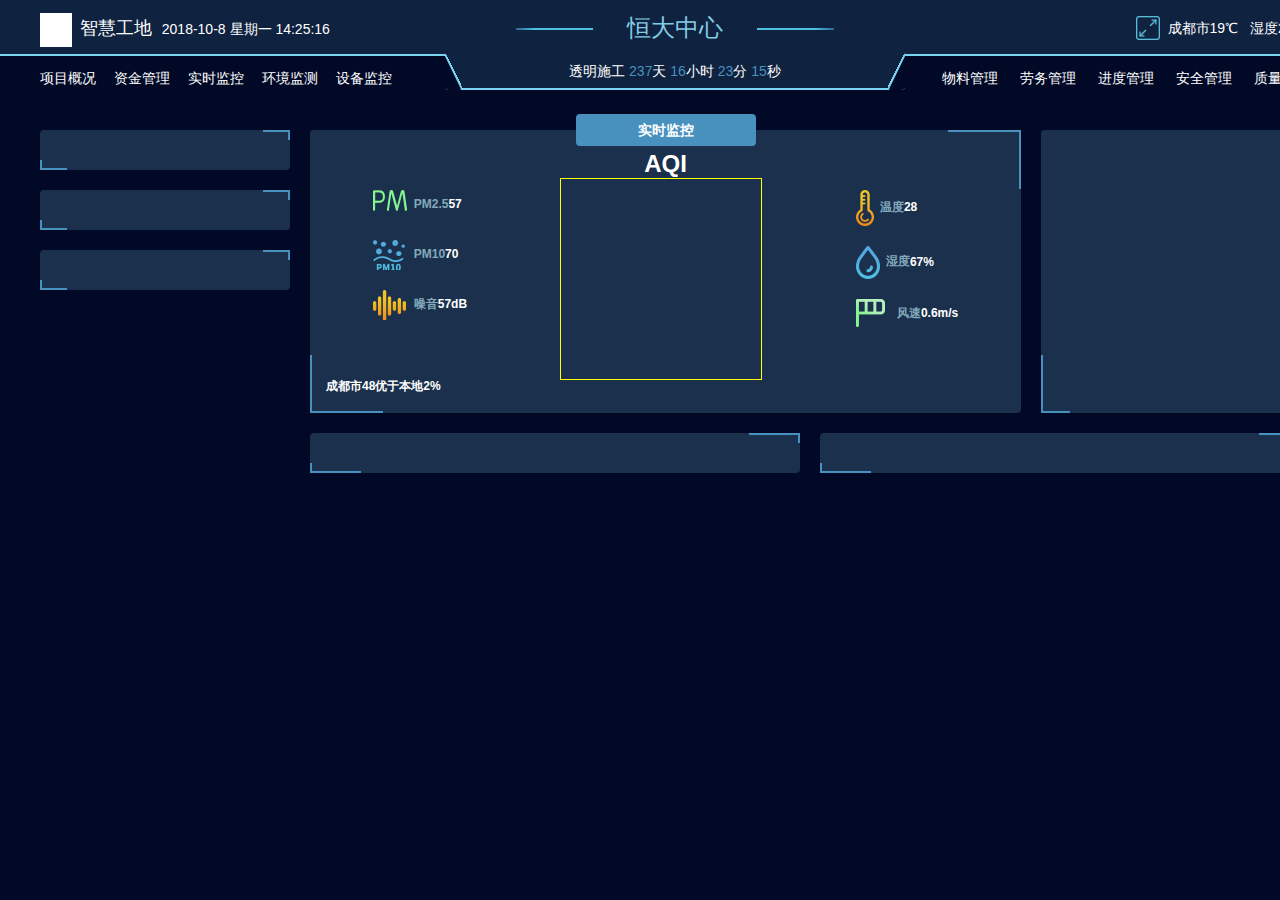
==== src/environmentalMonitoring.html @ 9ab62659 "页面样式修改" ====
<!DOCTYPE html>
<html lang="en">
<head>
    <meta charset="UTF-8">
    <meta name="viewport" content="width=device-width, initial-scale=1.0">
    <meta http-equiv="X-UA-Compatible" content="ie=edge">
    <title>智慧工地-环境监测</title>
    <link rel="stylesheet" href="./css/normalize.css">
    <link rel="stylesheet" href="./css/global.css">
</head>
<body>
    <div class="page-body">
        <div class="header">
            <div class="header_msg">
                <div class="header_msg__left">
                    <div class="logo"></div>
                    <div class="title">智慧工地</div>
                    <div class="nowdate">
                        <span>2018-10-8</span> 
                        <span>星期一</span>
                        <span>14:25:16</span>
                    </div>
                </div>
                <div class="header_msg__center">
                    <span class="project-title">恒大中心</span>
                </div>
                <div class="header_msg__right">
                    <div style="position: absolute;right:0;">
                        <div class="zoom-btn"></div>
                        <span>成都市19℃</span>
                        <span>湿度20%</span>
                    </div>
                </div>
            </div>
            <div class="header_nav">
                <div class="header_nav__left">
                    <ul>
                        <li><a href="./projectOverview.html">项目概况</a></li>
                        <li><a href="">资金管理</a></li>
                        <li><a href="./realTimeMonitoring.html">实时监控</a></li>
                        <li><a href="./environmentalMonitoring.html">环境监测</a></li>
                        <li><a href="./equipmentMonitoring.html">设备监控</a></li>
                    </ul>
                </div>
                <div class="header_nav__center">
                    <span class="rotate-square rotate-square__left"></span>
                    <div class="accumulative-time">透明施工
                        <span>237</span>天
                        <span>16</span>小时
                        <span>23</span>分
                        <span>15</span>秒
                    </div>
                    <span class="rotate-square rotate-square__right"></span>
                </div>
                <div class="header_nav__right">
                    <ul>
                        <li><a href="">物料管理</a></li>
                        <li><a href="./laborManagement.html">劳务管理</a></li>
                        <li><a href="">进度管理</a></li>
                        <li><a href="./securityManagement.html">安全管理</a></li>
                        <li><a href="./qualityManagement.html">质量管理</a></li>
                    </ul>
                </div>
            </div>
        </div>
        <div class="content">
            <div class="dis-flex">
                <div class="content__wrapper__left">
                    <div class="card margin-bottom-20">
                        <div class="card__header">
                        </div>
                    </div>
                    <div class="card margin-bottom-20">
                        <div class="card__header"></div>
                    </div>
                    <div class="card">
                        <div class="card__header">
                            
                        </div>
                    </div>
                </div>
                <div class="content__wrapper__right margin-left-20">
                    <div class="dis-flex">
                        <div class="flex-3">
                            <div class="card realtime-monitor">
                                    <div class="card__top-title">实时监控</div>
                                    <div class="card__header">
                                        <div class="card__header__center">AQI</div>
                                        <div class="card__content realtime-monitor__content">
                                            <div class="flex-space_around">
                                                <ul>
                                                    <li><span class="icon-text icon-text-pm25">PM2.5</span>57</li>
                                                    <li><span class="icon-text icon-text-pm10">PM10</span>70</li>
                                                    <li><span class="icon-text icon-text-noise">噪音</span>57dB</li>                                                                                                             
                                                </ul>
                                                <div class="realtime-monitor__content__radar"></div>
                                                <ul>
                                                    <li><span class="icon-text icon-text-thermometer">温度</span>28</li>
                                                    <li><span class="icon-text icon-text-humidity">湿度</span>67%</li>
                                                    <li><span class="icon-text icon-text-windspeed">风速</span>0.6m/s</li>                                                                                                             
                                                </ul>
                                            </div>
                                            <div>
                                                <div>成都市<span>48</span>优于本地2%</div>
                                                <div></div>
                                            </div>
                                        </div>
                                    </div>
                            </div>
                        </div>
                        <div class="card flex-1 margin-left-20"></div>
                    </div>
                    <div class="flex-space_between margin-top-20">
                        <div class="card"></div>
                        <div class="card margin-left-20"></div>
                    </div>

                </div>
            </div>
        </div>
    </div>
    <script src="./js/echarts.min.js"></script>
    <script src="./js/setEchart.js"></script>
</body>
</html>
---- src/css/global.css ----
/*** color(字体颜色、背景色)
******************/
.text-shadow-white {
  text-shadow: 0 1px yellow;
}
/**
 * 清除默认样式
 */
a {
  text-decoration: none;
}
li {
  list-style: none;
}
ul {
  padding: 0;
}
/**
 *整体布局
 */
html,
body {
  width: 100%;
  height: 100%;
  font-size: 14px;
  font-family: "microsoft yahei", tahoma, arial, Helvetica, sans-serif;
}
body {
  min-width: 1350px;
  background: #010926 url(../images/bg_grid.png) repeat-x;
  background-position: 0 100%;
  background-attachment: fixed;
}
.page-body {
  /* 页面首部
   ========================================================================== */
  /* 页面主体
   ========================================================================== */
}
.page-body .header_msg {
  display: flex;
  justify-content: space-between;
  padding: 0 40px;
  width: 100%;
  height: 56px;
  color: #fff;
  line-height: 56px;
  box-sizing: border-box;
  background-color: #0f223f;
  border-bottom: 2px solid #79D5F2;
}
.page-body .header_msg__left {
  flex: 1;
  float: left;
  height: 100%;
  line-height: 56px;
}
.page-body .header_msg__left .logo {
  display: inline-block;
  vertical-align: middle;
  width: 32px;
  height: 34px;
  background-color: #fff;
}
.page-body .header_msg__left .title {
  display: inline-block;
  margin-left: 4px;
  font-size: 18px;
  line-height: 56px;
}
.page-body .header_msg__left .nowdate {
  display: inline-block;
  margin-left: 6px;
}
.page-body .header_msg__center {
  width: 460px;
  text-align: center;
}
.page-body .header_msg__center .project-title {
  position: relative;
  font-size: 24px;
  color: #83CBE4;
}
.page-body .header_msg__center .project-title::before,
.page-body .header_msg__center .project-title::after {
  content: "";
  display: inline-block;
  position: absolute;
  top: 50%;
  width: 77px;
  height: 2px;
}
.page-body .header_msg__center .project-title::before {
  left: -111px;
  background: linear-gradient(90deg, #2C6790 0%, #4EC1E2 25%, #4EC1E2 100%);
}
.page-body .header_msg__center .project-title::after {
  right: -111px;
  background: linear-gradient(-90deg, #2C6790 0%, #4EC1E2 25%, #4EC1E2 100%);
}
.page-body .header_msg__right {
  flex: 1;
  position: relative;
}
.page-body .header_msg__right .zoom-btn {
  display: inline-block;
  vertical-align: middle;
  width: 24px;
  height: 26px;
  background: url(../images/icon/icon_zoom.png) no-repeat;
  background-size: contain;
}
.page-body .header_msg__right span {
  margin: 0 4px;
}
.page-body .header_nav {
  display: flex;
  padding: 0 40px;
  height: 34px;
}
.page-body .header_nav__left {
  flex: 1;
}
.page-body .header_nav__left::after {
  content: "";
  display: block;
  clear: both;
}
.page-body .header_nav__left ul {
  float: left;
  padding: 0;
}
.page-body .header_nav__left ul li {
  float: left;
}
.page-body .header_nav__left ul li:nth-child(n+2) {
  margin-left: 18px;
}
.page-body .header_nav__left ul li a {
  color: #fff;
}
.page-body .header_nav__left ul li a:hover {
  color: #4891be;
}
.page-body .header_nav__center {
  position: relative;
  margin-top: -4px;
  width: 460px;
  color: #fff;
  background-color: #010926;
  box-sizing: border-box;
  overflow: hidden;
  border-radius: 4px;
}
.page-body .header_nav__center .accumulative-time {
  display: inline-block;
  height: 100%;
  width: 100%;
  line-height: 34px;
  text-align: center;
  border-right: 0;
  border-left: 0;
  border-top: 2px solid #0f223f;
  background-color: #0f223f;
  box-sizing: border-box;
  border-bottom: 2px solid #79D5F2;
}
.page-body .header_nav__center .accumulative-time span {
  color: #4891be;
}
.page-body .header_nav__center .rotate-square {
  display: inline-block;
  position: absolute;
  top: 0;
  width: 22px;
  height: 44px;
  background-color: #010926;
  border-radius: 4px;
}
.page-body .header_nav__center .rotate-square__left {
  left: 0;
  transform: rotate(-26deg) translate3d(-13px, -5px, 0);
  border-right: 2px solid #79D5F2;
}
.page-body .header_nav__center .rotate-square__right {
  right: 0;
  transform: rotate(26deg) translate3d(13px, -5px, 0);
  border-left: 2px solid #79D5F2;
}
.page-body .header_nav__right {
  flex: 1;
}
.page-body .header_nav__right::after {
  content: "";
  display: block;
  clear: both;
}
.page-body .header_nav__right ul {
  padding: 0;
  float: right;
}
.page-body .header_nav__right ul li {
  display: inline-block;
}
.page-body .header_nav__right ul li:nth-child(n+2) {
  margin-left: 18px;
}
.page-body .header_nav__right ul li a {
  color: #fff;
}
.page-body .header_nav__right ul li a:hover {
  color: #4891be;
}
.page-body .content {
  padding: 40px;
}
.page-body .content__wrapper {
  display: flex;
}
.page-body .content__wrapper__left {
  flex: 1;
}
.page-body .content__wrapper__right {
  flex: 4;
}
.page-body .content .content__left,
.page-body .content .content__center,
.page-body .content .content__right {
  height: 100%;
}
.page-body .content .content__left {
  flex: 1;
}
.page-body .content .content__center {
  flex: 3;
  margin-left: 20px;
}
.page-body .content .content__right {
  flex: 1;
  margin-left: 20px;
}
.page-body .content__engineer .card__content ul {
  color: #fff;
  font-size: 12px;
}
.page-body .content__engineer .card__content ul li {
  line-height: 32px;
  overflow: hidden;
  white-space: nowrap;
  text-overflow: ellipsis;
}
.page-body .content__engineer .card__content ul li span {
  margin-left: 10px;
}
.page-body .content__env .box-card__content {
  font-size: 12px;
}
.page-body .content__labor .box-card__content {
  color: #fff;
  font-size: 12px;
}
.page-body .content__labor .box-card__content .labor-icon_peoplenumber {
  width: 40px;
  height: 27px;
  background: url(../images/icon/icon_peoplenumber.png) no-repeat center center;
}
.page-body .content__labor .box-card__content .labor-icon_labor {
  width: 23px;
  height: 30px;
  background: url(../images/icon/icon_labor.png) no-repeat;
}
.page-body .content__labor .box-card__content .labor-icon_manager {
  width: 25px;
  height: 27px;
  background: url(../images/icon/icon_manager.png) no-repeat;
}
.page-body .content__pro-draw__img {
  width: 100%;
  overflow: hidden;
}
.page-body .content__pro-draw__img img {
  width: 100%;
  height: auto;
  max-height: 500px;
}
.page-body .content__monitor-equ .monitor-equ__list li {
  padding: 4px 20px;
  margin-bottom: 4px;
  font-size: 12px;
  background-color: #0B2A5E;
  border: 2px solid #1C3778;
  border-radius: 4px;
}
.page-body .content__monitor-equ .monitor-equ__list li:hover {
  background-color: #0F223F;
}
.page-body .content__monitor-equ .monitor-equ__list li:hover a {
  color: red;
}
.page-body .content .alert-today__list {
  color: #9BC6D5;
  font-size: 12px;
}
.page-body .content .alert-today__item {
  padding: 4px;
  border-bottom: 1px solid #9BC6D5;
}
.page-body .content .alert-today__item:last-child {
  border-bottom: 0;
}
.page-body .content .alert-today__item__title {
  font-size: 14px;
  color: #fff;
}
.page-body .content .related-equ {
  padding: 0;
}
.page-body .content .related-equ__content ul li:nth-child(1) .icon-circle__graph {
  background-image: url(../images/icon/icon_cir1.png);
}
.page-body .content .related-equ__content ul li:nth-child(1):hover .icon-circle__graph {
  background-image: url(../images/icon/icon_cir1_act.png);
}
.page-body .content .related-equ__content ul li:nth-child(1):hover .icon-circle__title {
  color: red;
}
.page-body .content .related-equ__content ul li:nth-child(2) .icon-circle__graph {
  background-image: url(../images/icon/icon_cir2.png);
}
.page-body .content .related-equ__content ul li:nth-child(2):hover .icon-circle__graph {
  background-image: url(../images/icon/icon_cir2_act.png);
}
.page-body .content .related-equ__content ul li:nth-child(2):hover .icon-circle__title {
  color: red;
}
.page-body .content .related-equ__content ul li:nth-child(3) .icon-circle__graph {
  background-image: url(../images/icon/icon_cir3.png);
}
.page-body .content .related-equ__content ul li:nth-child(3):hover .icon-circle__graph {
  background-image: url(../images/icon/icon_cir3_act.png);
}
.page-body .content .related-equ__content ul li:nth-child(3):hover .icon-circle__title {
  color: red;
}
.page-body .content .related-equ__content ul li:nth-child(4) .icon-circle__graph {
  background-image: url(../images/icon/icon_cir4.png);
}
.page-body .content .related-equ__content ul li:nth-child(4):hover .icon-circle__graph {
  background-image: url(../images/icon/icon_cir4_act.png);
}
.page-body .content .related-equ__content ul li:nth-child(4):hover .icon-circle__title {
  color: red;
}
.page-body .content .related-equ__content ul li:nth-child(5) .icon-circle__graph {
  background-image: url(../images/icon/icon_cir5.png);
}
.page-body .content .related-equ__content ul li:nth-child(5):hover .icon-circle__graph {
  background-image: url(../images/icon/icon_cir5_act.png);
}
.page-body .content .related-equ__content ul li:nth-child(5):hover .icon-circle__title {
  color: red;
}
.page-body .content .related-equ__content ul li:nth-child(6) .icon-circle__graph {
  background-image: url(../images/icon/icon_cir6.png);
}
.page-body .content .related-equ__content ul li:nth-child(6):hover .icon-circle__graph {
  background-image: url(../images/icon/icon_cir6_act.png);
}
.page-body .content .related-equ__content ul li:nth-child(6):hover .icon-circle__title {
  color: red;
}
.page-body .content .device-data__content__list li span:last-child {
  color: #fff;
  font-size: 12px;
}
.page-body .content .realtime-monitor__content ul li {
  margin-top: 20px;
}
.page-body .content .realtime-monitor__content ul li:first-child {
  margin-top: 0;
}
.page-body .content .realtime-monitor__content__radar {
  width: 200px;
  height: 200px;
  border: 1px solid yellow;
}
.page-body .content .labor-worker ul li {
  margin-bottom: 10px;
  line-height: 40px;
}
.page-body .content .labor-worker ul li span:last-child {
  line-height: 40px;
}
.page-body .content .labor-face .realTime-avatar,
.page-body .content .labor-face .register-avatar {
  height: 320px;
  overflow: hidden;
}
.page-body .content .labor-face .realTime-avatar {
  width: 480px;
}
.page-body .content .labor-face .register-avatar {
  width: 218px;
}
/* 自定义组件样式
   ========================================================================== */
.card {
  position: relative;
  padding: 20px 16px;
  width: 100%;
  border-radius: 4px;
  background: rgba(131, 203, 228, 0.2);
  box-sizing: border-box;
}
.card__header {
  font-weight: 700;
  font-size: 14px;
  color: #fff;
}
.card__header__center {
  text-align: center;
  font-size: 24px;
}
.card__content {
  font-size: 12px;
  color: #fff;
}
.card__content-top {
  padding-top: 20px;
}
.card__top-title {
  position: absolute;
  top: 0;
  left: 50%;
  width: 50%;
  max-width: 180px;
  height: 32px;
  line-height: 32px;
  color: #fff;
  font-size: 14px;
  font-weight: bold;
  text-align: center;
  border-radius: 4px;
  background-color: #4891BE;
  transform: translate3d(-50%, -50%, 0);
}
.card::before,
.card::after {
  content: "";
  display: inline-block;
  position: absolute;
  width: 10%;
  height: 20%;
}
.card::before {
  right: 0;
  top: 0;
  border-top: 2px solid #4891BE;
  border-right: 2px solid #4891BE;
}
.card::after {
  bottom: 0;
  left: 0;
  border-bottom: 2px solid #4891BE;
  border-left: 2px solid #4891BE;
}
.card__wrapper {
  height: 100%;
  display: flex;
}
.card__wrapper__left {
  height: 100%;
  flex: 3;
  padding: 10px 0 10px 15px;
}
.card__wrapper__right {
  margin-left: 20px;
  height: 100%;
  flex: 1;
  padding: 10px 15px 15px 0;
}
.box-card {
  box-sizing: border-box;
  padding-bottom: 10px;
}
.box-card:last-child {
  border-bottom: none;
}
.box-card__header {
  padding: 20px 0;
  width: 100%;
  color: #fff;
  line-height: 32px;
}
.box-card__header__title {
  font-size: 14px;
  font-weight: 800;
}
.box-card__header__text-right {
  font-size: 14px;
  font-weight: 500;
  float: right;
}
.box-card__header__title-center {
  font-size: 24px;
  font-weight: 700;
  text-align: center;
}
.box-card__header__title-center .title-right {
  margin-left: 35px;
  color: #85F58F;
}
.box-card__content {
  width: 100%;
  padding: 10px 0;
}
.box-card__border {
  border-bottom: 1px solid #316180;
}
.icon-text {
  color: #82A9BA;
}
.icon-text::before {
  content: "";
  display: inline-block;
  margin-right: 6px;
  width: 35px;
  height: 30px;
  vertical-align: middle;
  background-repeat: no-repeat;
}
.icon-text span:last-child {
  margin-left: 4px;
}
.icon-circle {
  display: flex;
  flex-direction: column;
  align-items: center;
  width: 90px;
  height: 100px;
  cursor: pointer;
}
.icon-circle__graph {
  width: 60px;
  height: 60px;
  background-color: #0B2A5E;
  border-radius: 50%;
  border: 2px solid #1C3778;
  background-repeat: no-repeat;
  background-position: center center;
}
.icon-circle__title {
  font-size: 12px;
  color: #fff;
  text-align: center;
}
.table-info {
  width: 100%;
}
.table-info tr {
  line-height: 24px;
}
.table-info tr td {
  vertical-align: middle;
}
.table-info tr td:first-child {
  text-align: left;
}
.table-info tr td:last-child {
  text-align: right;
}
.table-info .three-column {
  display: flex;
  justify-content: space-between;
  align-items: center;
  line-height: 30px;
}
.table-info .three-column td {
  vertical-align: middle;
}
.table-info .three-column td:first-child {
  width: 80px;
  text-align: left;
}
.table-info .three-column td:nth-child(2) {
  position: relative;
  flex: 1;
  height: 4px;
}
.table-info .three-column td:nth-child(2) span {
  position: absolute;
  left: 0;
  top: 0;
  height: 100%;
  border-radius: 15px;
}
.table-info .three-column td:last-child {
  width: 60px;
  text-align: right;
}
.table-list {
  width: 100%;
}
.table-list tr {
  display: flex;
  align-items: center;
  margin-top: 10px;
  padding: 1px 8px;
  font-size: 12px;
  color: #fff;
  text-align: center;
  background: rgba(26, 52, 82, 0.6);
}
.table-list tr th {
  flex: 1;
  padding: 10px 0;
}
.table-list tr td {
  flex: 1;
}
.table-list .tr__th {
  margin-bottom: 20px;
  background: linear-gradient(90deg, #011832 0%, #10486E 50%, #011832 100%);
}
/* 封装原始组合样式
   ========================================================================== */
.flex-between {
  display: flex;
  justify-content: space-between;
  flex-wrap: wrap;
}
.flex-space_around {
  display: flex;
  justify-content: space-around;
}
.flex-column_aligncenter {
  display: flex;
  flex-direction: column;
  align-items: center;
}
.flex-space_between {
  display: flex;
  justify-content: space-between;
}
.flex-alignitem_center {
  display: flex;
  align-items: center;
}
.dis-flex {
  display: flex;
}
.flex-1 {
  flex: 1;
}
.flex-3 {
  flex: 3;
}
.float-left {
  float: left;
}
.float-left::after {
  content: "";
  display: block;
  clear: both;
}
.fonsize-12 {
  font-size: 12px;
}
/* 重置盒子自定义样式
   ========================================================================== */
.inline-block {
  display: inline-block;
}
.text-center {
  text-align: center;
}
.margin-left-20 {
  margin-left: 20px;
}
.margin-left-80 {
  margin-left: 80px;
}
.margin-bottom-20 {
  margin-bottom: 20px;
}
.margin-top-20 {
  margin-top: 20px;
}
.margin-top-40 {
  margin-top: 40px;
}
.margin-top-10 {
  margin-top: 10px;
}
.padding-top-20 {
  padding-top: 20px;
}
.padding-0 {
  padding: 0;
}
.td-bgcolor-1 {
  background-color: #51AEE0;
}
.td-bgcolor-2 {
  background-color: #F3BB23;
}
.td-bgcolor-3 {
  background-color: #DC6AA8;
}
.td-bgcolor-4 {
  background-color: #85F58F;
}
.td-bgcolor-5 {
  background: linear-gradient(#385EAA, #523C94);
}
.td-bgcolor-6 {
  background-color: #E46262;
}
/* icon图标
   ========================================================================== */
.icon-text-pm25::before {
  background-image: url(../images/icon/icon_pm25.png);
}
.icon-text-thermometer::before {
  width: 18px;
  height: 36px;
  background-image: url(../images/icon/icon_thermometer.png);
}
.icon-text-pm10::before {
  background-image: url(../images/icon/icon_pm10.png);
}
.icon-text-humidity::before {
  width: 24px;
  height: 33px;
  background-image: url(../images/icon/icon_humidity.png);
}
.icon-text-noise::before {
  background-image: url(../images/icon/icon_noise.png);
}
.icon-text-windspeed::before {
  background-image: url(../images/icon/icon_windspeed.png);
}
.icon-text-warn::before {
  width: 10px;
  height: 24px;
  background-image: url(../images/icon/icon_warn.png);
}
.icon-text-env::before {
  background-image: url(../images/icon/icon_env.png);
}
.icon-text-env-active::before {
  background-image: url(../images/icon/icon_env_active.png);
}
.icon-text-monitor::before {
  background-image: url(../images/icon/icon_monitor.png);
}
.icon-text-monitor-active::before {
  background-image: url(../images/icon/icon_monitor_active.png);
}
.icon-text-smoke::before {
  background-image: url(../images/icon/icon_smoke.png);
}
.icon-text-smoke-active::before {
  background-image: url(../images/icon/icon_smoke_active.png);
}
.icon-text-classify::before {
  background-image: url(../images/icon/icon_classify.png);
}
.icon-text-classify-active::before {
  background-image: url(../images/icon/icon_classify_active.png);
}
.icon-text-electric::before {
  background-image: url(../images/icon/icon_electric.png);
}
.icon-text-electric-active::before {
  background-image: url(../images/icon/icon_electric_active.png);
}
.icon-text-watermeter::before {
  background-image: url(../images/icon/icon_watermeter.png);
}
.icon-text-watermeter-active::before {
  background-image: url(../images/icon/icon_watermeter_active.png);
}
.icon-text-user1::before {
  background-image: url(../images/icon/icon_user1.png);
}
.icon-text-user2::before {
  background-image: url(../images/icon/icon_user2.png);
}
.icon-text-user3::before {
  background-image: url(../images/icon/icon_user3.png);
}
.icon-text-user4::before {
  background-image: url(../images/icon/icon_user4.png);
}
.icon-text-user5::before {
  background-image: url(../images/icon/icon_user5.png);
}
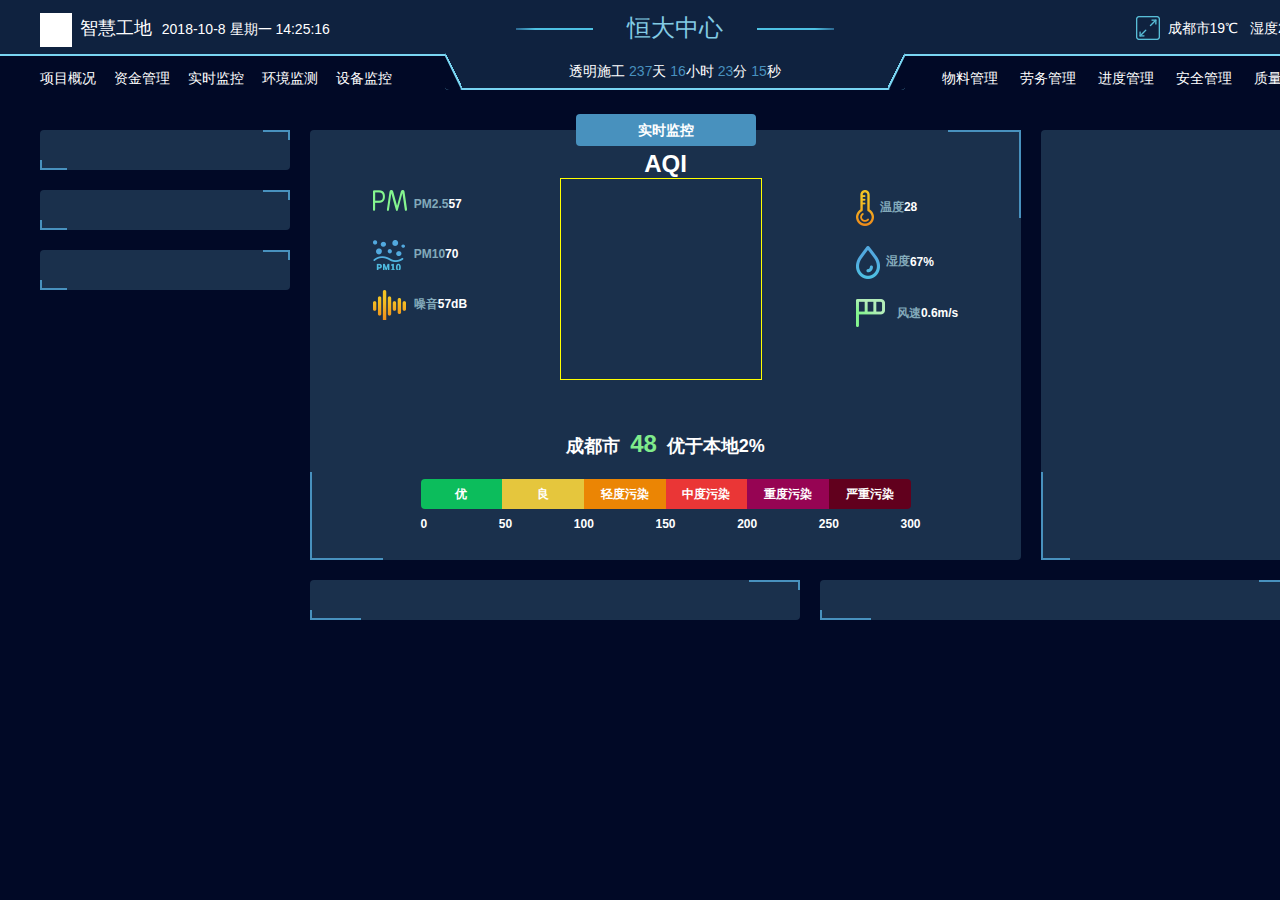
==== commit 0b950873: "merge" ====
--- a/src/environmentalMonitoring.html
+++ b/src/environmentalMonitoring.html
@@ -100,9 +100,16 @@
                                                     <li><span class="icon-text icon-text-windspeed">风速</span>0.6m/s</li>                                                                                                             
                                                 </ul>
                                             </div>
-                                            <div>
-                                                <div>成都市<span>48</span>优于本地2%</div>
-                                                <div></div>
+                                            <div class="flex-column_aligncenter text-strip__wrapper">
+                                                <div class="text-strip__wrapper__city">成都市<span class="pollution-index">48</span>优于本地<span>2%</span></div>
+                                                <div class="text-strip">
+                                                        <span data-text1="0" data-text="50">优</span>
+                                                        <span data-text="100">良</span>
+                                                        <span data-text="150">轻度污染</span>
+                                                        <span data-text="200">中度污染</span>
+                                                        <span data-text="250">重度污染</span>
+                                                        <span data-text="300">严重污染</span>
+                                                </div>
                                             </div>
                                         </div>
                                     </div>
--- a/src/css/global.css
+++ b/src/css/global.css
@@ -223,19 +223,19 @@
 .page-body .content__wrapper__right {
   flex: 4;
 }
-.page-body .content .content__left,
-.page-body .content .content__center,
-.page-body .content .content__right {
+.page-body .content__left,
+.page-body .content__center,
+.page-body .content__right {
   height: 100%;
 }
-.page-body .content .content__left {
-  flex: 1;
-}
-.page-body .content .content__center {
+.page-body .content__left {
+  flex: 1;
+}
+.page-body .content__center {
   flex: 3;
   margin-left: 20px;
 }
-.page-body .content .content__right {
+.page-body .content__right {
   flex: 1;
   margin-left: 20px;
 }
@@ -251,6 +251,10 @@
 }
 .page-body .content__engineer .card__content ul li span {
   margin-left: 10px;
+}
+.page-body .content .project-progress {
+  background-image: url(../images/bg_map.png);
+  background-repeat: no-repeat;
 }
 .page-body .content__env .box-card__content {
   font-size: 12px;
@@ -384,6 +388,27 @@
   height: 200px;
   border: 1px solid yellow;
 }
+.page-body .content .realtime-monitor .text-strip__wrapper {
+  margin: 40px 0 20px 0;
+  height: 100px;
+  justify-content: space-around;
+}
+.page-body .content .realtime-monitor .text-strip__wrapper__city {
+  font-size: 18px;
+}
+.page-body .content .realtime-monitor .text-strip__wrapper__city .pollution-index {
+  margin: 0 10px;
+  font-size: 24px;
+  color: #80EB8B;
+}
+.page-body .content .realtime-monitor .text-strip__wrapper .text-strip span:first-child {
+  border-top-left-radius: 4px;
+  border-bottom-left-radius: 4px;
+}
+.page-body .content .realtime-monitor .text-strip__wrapper .text-strip span:last-child {
+  border-top-right-radius: 4px;
+  border-bottom-right-radius: 4px;
+}
 .page-body .content .labor-worker ul li {
   margin-bottom: 10px;
   line-height: 40px;
@@ -479,12 +504,54 @@
   flex: 1;
   padding: 10px 15px 15px 0;
 }
+.swiper-card {
+  position: relative;
+  padding: 20px 16px;
+  width: 100%;
+  border-radius: 4px;
+  background: rgba(131, 203, 228, 0.2);
+  box-sizing: border-box;
+}
+.swiper-card__top-title {
+  position: absolute;
+  top: 0;
+  left: 50%;
+  width: 50%;
+  max-width: 180px;
+  height: 32px;
+  line-height: 32px;
+  color: #fff;
+  font-size: 14px;
+  font-weight: bold;
+  text-align: center;
+  border-radius: 4px;
+  background-color: #4891BE;
+  transform: translate3d(-50%, -50%, 0);
+  z-index: 10;
+}
 .box-card {
+  position: relative;
   box-sizing: border-box;
   padding-bottom: 10px;
 }
 .box-card:last-child {
   border-bottom: none;
+}
+.box-card__top-title {
+  position: absolute;
+  top: 0;
+  left: 50%;
+  width: 50%;
+  max-width: 180px;
+  height: 32px;
+  line-height: 32px;
+  color: #fff;
+  font-size: 14px;
+  font-weight: bold;
+  text-align: center;
+  border-radius: 4px;
+  background-color: #4891BE;
+  transform: translate3d(-50%, -50%, 0);
 }
 .box-card__header {
   padding: 20px 0;
@@ -622,6 +689,127 @@
   margin-bottom: 20px;
   background: linear-gradient(90deg, #011832 0%, #10486E 50%, #011832 100%);
 }
+.switch-btn {
+  position: absolute;
+  right: 0;
+  width: 90px;
+  height: 40px;
+  margin: 0;
+  -webkit-user-select: none;
+  -moz-user-select: none;
+  -ms-user-select: none;
+}
+.switch-btn__checkbox {
+  display: none;
+}
+.switch-btn__label {
+  display: block;
+  border: 2px solid #999;
+  cursor: pointer;
+}
+.switch-btn__text {
+  display: block;
+  width: 200%;
+  margin-left: -100%;
+  transition: margin 0.3s ease-in 0s;
+}
+.switch-btn__text::before,
+.switch-btn__text::after {
+  display: block;
+  float: right;
+  width: 50%;
+  height: 30px;
+  padding: 0;
+  line-height: 30px;
+  font-size: 14px;
+  color: white;
+  font-family: Trebuchet, Arial, sans-serif;
+  font-weight: bold;
+  box-sizing: border-box;
+}
+.switch-btn__text::after {
+  content: attr(data-on);
+  padding-left: 10px;
+  background-color: #00e500;
+  color: #FFFFFF;
+}
+.switch-btn__text::before {
+  content: attr(data-off);
+  padding-right: 10px;
+  background-color: #EEEEEE;
+  color: #999999;
+  text-align: right;
+}
+.switch-btn__radius {
+  position: absolute;
+  display: block;
+  width: 22px;
+  height: 22px;
+  margin: 4px;
+  background: #FFFFFF;
+  top: 0;
+  bottom: 0;
+  right: 56px;
+  border: 2px solid #999999;
+  border-radius: 20px;
+  transition: all 0.3s ease-in 0s;
+}
+.switch-btn__radius .switch-btn__checkbox:checked + .switch-btn__label .switch-btn__text {
+  margin-left: 0;
+}
+.switch-btn__radius .switch-btn__checkbox:checked + .switch-btn__label .switch-btn__radius {
+  right: 0px;
+}
+.time-zone {
+  height: 100px;
+  border: 1px solid red;
+}
+.text-strip {
+  width: 490px;
+  height: 30px;
+  display: flex;
+  border-radius: 10px;
+}
+.text-strip span {
+  position: relative;
+  flex: 1;
+  font-size: 12PX;
+  color: #fff;
+  text-align: center;
+  line-height: 30px;
+}
+.text-strip span::after {
+  content: attr(data-text);
+  display: block;
+  position: absolute;
+  bottom: -30px;
+  right: -10px;
+}
+.text-strip span:nth-child(1) {
+  background-color: #0CBD5C;
+}
+.text-strip span:nth-child(1)::before {
+  content: attr(data-text1);
+  display: block;
+  position: absolute;
+  bottom: -30px;
+  left: 0px;
+}
+.text-strip span:nth-child(2) {
+  background-color: #E5C63D;
+}
+.text-strip span:nth-child(3) {
+  background-color: #EB8504;
+}
+.text-strip span:nth-child(4) {
+  background-color: #EA3636;
+}
+.text-strip span:nth-child(5) {
+  background-color: #960453;
+}
+.text-strip span:nth-child(6) {
+  background-color: #61001D;
+}
 /* 封装原始组合样式
    ========================================================================== */
 .flex-between {
@@ -677,6 +865,9 @@
 .margin-left-20 {
   margin-left: 20px;
 }
+.margin-left-40 {
+  margin-left: 40px;
+}
 .margin-left-80 {
   margin-left: 80px;
 }
@@ -796,3 +987,98 @@
 .icon-text-user5::before {
   background-image: url(../images/icon/icon_user5.png);
 }
+/* swiper
+   ========================================================================== */
+#swiper-project {
+  width: 100%;
+  height: 400px;
+}
+#swiper-project .swiper-button-prev,
+#swiper-project .swiper-button-next {
+  background: rgba(0, 0, 0, 0.4);
+  background-position: center center;
+  background-repeat: no-repeat;
+}
+#swiper-project .swiper-button-next {
+  background-image: url(../images/icon/swiper_btn_next.png);
+}
+#swiper-project .swiper-button-prev {
+  background-image: url(../images/icon/swiper_btn_prev.png);
+}
+#swiper-project .swiper__topbar {
+  display: flex;
+  justify-content: space-between;
+  position: absolute;
+  top: 0;
+  left: 0;
+  padding: 0 20px;
+  width: 100%;
+  height: 40px;
+  line-height: 40px;
+  color: #fff;
+  background: rgba(0, 0, 0, 0.4);
+  box-sizing: border-box;
+  z-index: 10;
+}
+#swiper-security {
+  width: 100%;
+  height: 400px;
+  border: 1px solid red;
+}
+#swiper-security .swiper-button-prev,
+#swiper-security .swiper-button-next {
+  background: rgba(0, 0, 0, 0.4);
+  background-position: center center;
+  background-repeat: no-repeat;
+}
+#swiper-security .swiper-button-next {
+  background-image: url(../images/icon/swiper_next1.png);
+}
+#swiper-security .swiper-button-prev {
+  background-image: url(../images/icon/swiper_prev1.png);
+}
+#swiper-security .swiper-slide {
+  width: 210px;
+  height: 140px;
+  border: 1px solid yellow;
+}
+#swiper-security .swiper-slide img {
+  width: 100%;
+  height: auto;
+}
+.swiper__wrapper {
+  width: 100%;
+  height: 400px;
+}
+.swiper-container .swiper-wrapper .swiper-slide img {
+  width: 100%;
+  height: auto;
+}
+.swiper1 {
+  width: 100%;
+  height: 400px;
+}
+.swiper1 .swiper-button-prev,
+.swiper1 .swiper-button-next {
+  background: rgba(0, 0, 0, 0.4);
+  background-position: center center;
+  background-repeat: no-repeat;
+}
+.swiper1 .swiper-button-next {
+  background-image: url(../images/icon/swiper_btn_next.png);
+}
+.swiper1 .swiper-button-prev {
+  background-image: url(../images/icon/swiper_btn_prev.png);
+}
+#work-type-pie {
+  width: 100%;
+  height: 400px;
+}
+#problem-distr-pie {
+  width: 100%;
+  height: 300px;
+}
+#check-pie {
+  width: 100%;
+  height: 300px;
+}
